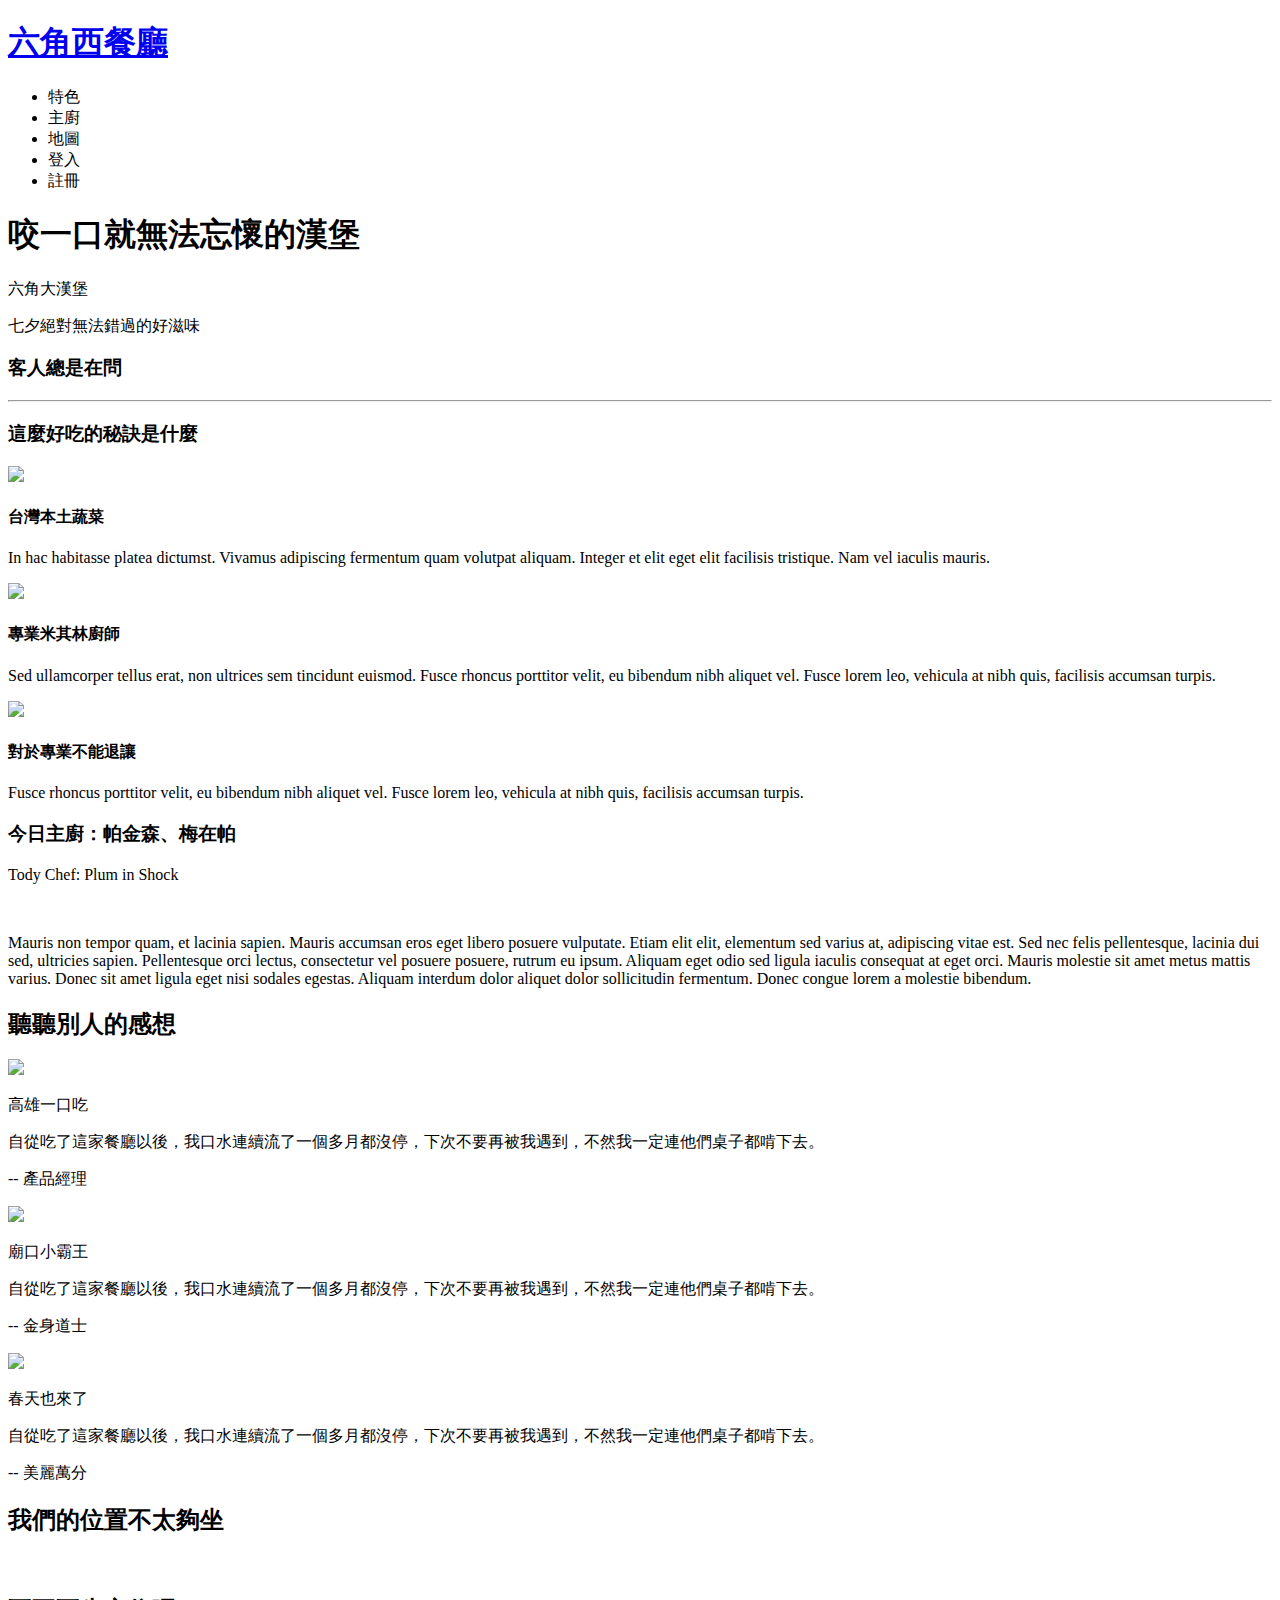
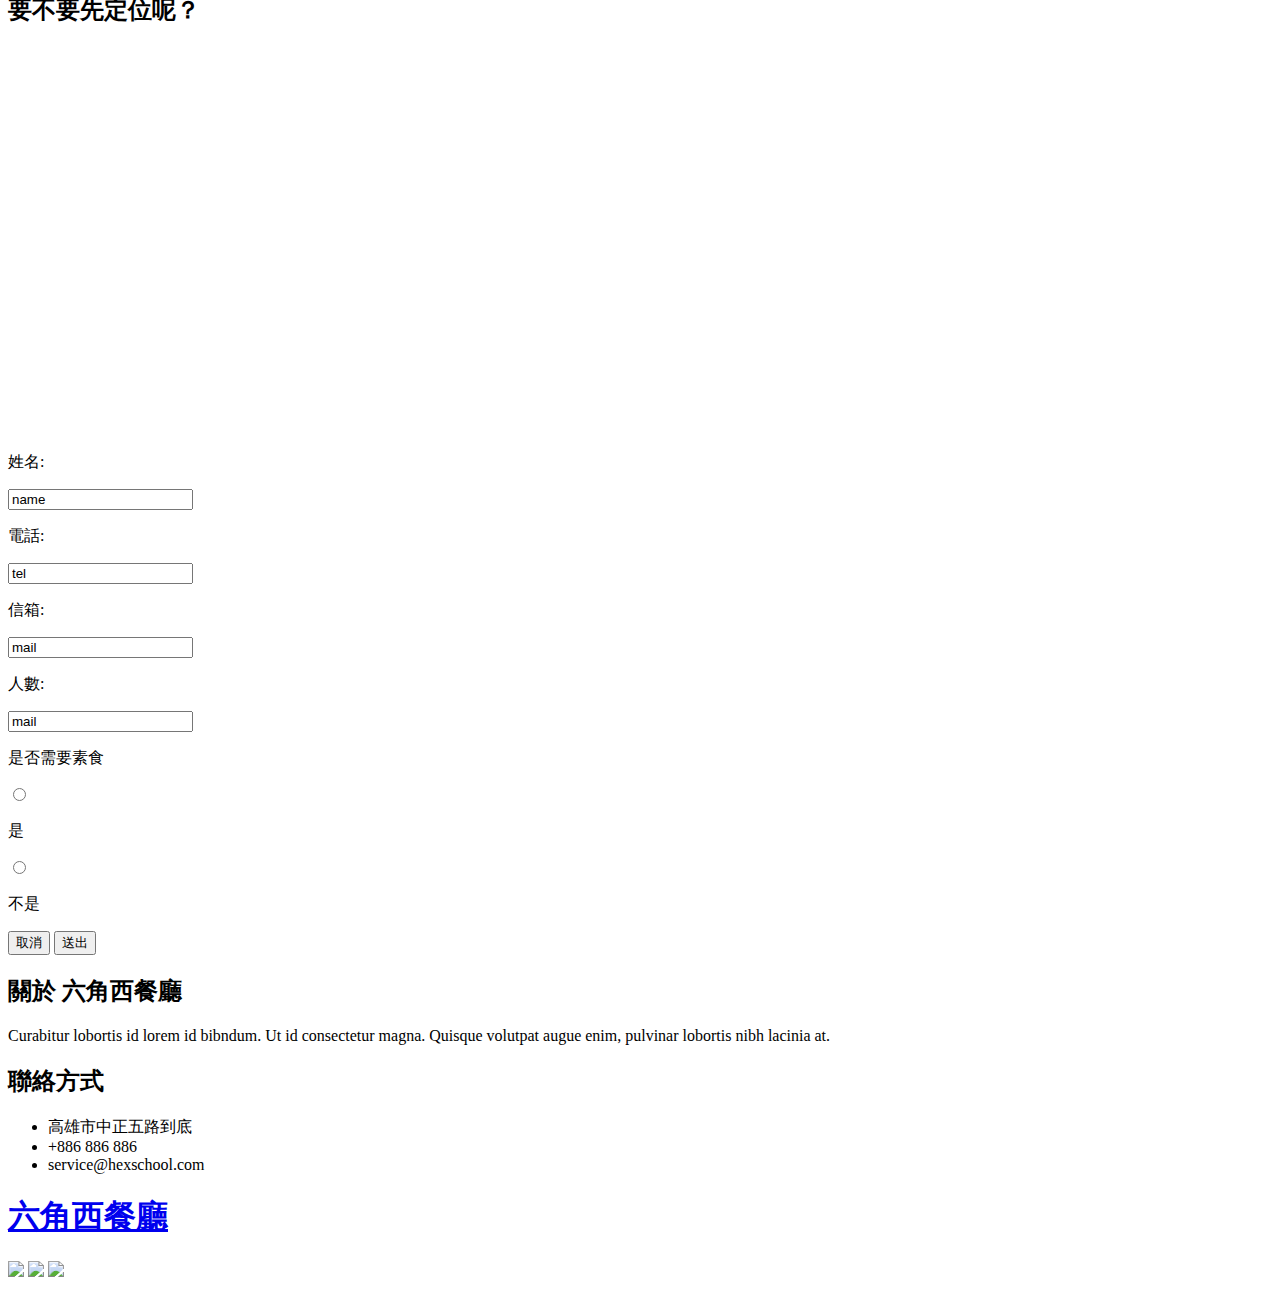
==== index.html @ 8b7524e4 "修改index連結" ====
<!DOCTYPE html>
<html lang="en">
<head>
  <meta charset="UTF-8">
  <title>Document</title>

  <meta name="descrition" content="愛吃漢堡料理又怕不健康朋友們看過來,這裡有米其林二星店主廚替您掌廚的創業漢堡,搭配台灣當地食材和有機食品,低醣生酮漢堡皮,漢堡也可以是健康美味一餐">
  <meta name="keywords" content="漢堡、美式餐廳、生酮、米其林、低醣">


  <meta property="og:title" content="六角西餐廳|米其林餐廳主廚漢堡料理"/>
  <meta property="og:type" content=" 專業米其林廚師創意料理漢堡,使用當令台灣食材,向福爾摩沙這塊島嶼致敬" />
  <!–類型–>
  <meta property="og:descrition" content="website"/>
  <meta property="og:url" content=" 分享至FB的網址"/>
  <meta property="og:image" content=" img\Bitmap.png"/>
  <meta property="og:site_name" content=" 六角西餐廳"/>
  <meta name="viewport" content="width=device-width, initial-scale=1.0">
  <link rel="stylesheet" href="C:\Users\user\Documents\GitHub\RWD-Hamberger\css/css.css">
 
 
  <script src="https://kit.fontawesome.com/d038f356df.js"></script>
   <script src="D:\Front-end\RWD\js/jquery-3.1.1.min.js"></script>
  <script src="C:\Users\user\Documents\GitHub\RWD-Hamberger\js\all.js"></script>
</head>

<body>
  <div class="wrap">
    
    <div class="header">
      <h1 class="logo"><a href="#">六角西餐廳</a></h1>
      <ul class="menu">
        <li><a href="#"></a>特色</li>
        <li><a href="#"></a>主廚</li>
        <li><a href="#"></a>地圖</li>
        <li><a href="#"></a>登入</li>
        <li><a href="#"></a>註冊</li>
        <div class="clearfix"></div>
      </ul> 
       <a href="#" class="showmenu"><i class="fa fa-bars"></i></a>
    </div>

    <div class="btn">
        <div class="box">
        <h1>咬一口就無法忘懷的漢堡</h1>
         <p>六角大漢堡 </p>
       <div class="p2">
       <span><i class="fas fa-utensils"></i></span>
       <span >七夕絕對無法錯過的好滋味</span>
       <span> <i class="fas fa-utensils"></i></span>
       </div>
       </div>     
      </div>  
     
      
      <div class="content">
      <h3 class="hh2">客人總是在問</h3>
      <hr/>
      <h3 class="hh3">這麼好吃的秘訣是什麼</h3>

      <li >
      <img src="D:\Front-end\RWD\img\feature_1.png" class="im1">
      <h4 >台灣本土蔬菜</h4>
      <p >In hac habitasse platea dictumst. Vivamus adipiscing fermentum quam volutpat aliquam. Integer et elit eget elit facilisis tristique. Nam vel iaculis mauris.</p>
      </li>

      <li >
      <img src="D:\Front-end\RWD\img\feature_2.png" class="im2">
      <h4 >專業米其林廚師</h4>
      <p >Sed ullamcorper tellus erat, non ultrices sem tincidunt euismod. Fusce rhoncus porttitor velit, eu bibendum nibh aliquet vel. Fusce lorem leo, vehicula at nibh quis, facilisis accumsan turpis.</p>
      </li>

      <li>
      <img src="D:\Front-end\RWD\img\feature_3.png" class="im3">
      <h4 >對於專業不能退讓</h4>
       <p >Fusce rhoncus porttitor velit, eu bibendum nibh aliquet vel. Fusce lorem leo, vehicula at nibh quis, facilisis accumsan turpis.</p>
      
      </li>
      
      
      
      <div class="clearfix"></div>
      
      </div>
      
       
      <div class="impression">
      
        <div class="cheif_left">
          <div  class="cheif"></div>
        </div>

        <div class="cheif_right">
        
        <div class="bio">  

        <h3>今日主廚：帕金森、梅在帕</h3>
        <p class="subtitle4">Tody Chef: Plum in Shock</p>
        <br>
        <p class="article4">Mauris non tempor quam, et lacinia sapien. Mauris accumsan eros eget libero posuere vulputate. Etiam elit elit, elementum sed varius at, adipiscing vitae est. Sed nec felis pellentesque, lacinia dui sed, ultricies sapien. Pellentesque orci lectus, consectetur vel posuere posuere, rutrum eu ipsum. Aliquam eget odio sed ligula iaculis consequat at eget orci. Mauris molestie sit amet metus mattis varius. Donec sit amet ligula eget nisi sodales egestas. Aliquam interdum dolor aliquet dolor sollicitudin fermentum. Donec congue lorem a molestie bibendum.</p>

        </div>


        </div>
        
        
       
        <div class="clearfix"></div>
        
        </div>
       
      
     
     <div class="feedback">
        <h2>聽聽別人的感想</h2>

        <div class="area1">
          <img src="D:\Front-end\RWD\img\avatar_1.png">
          <div class="story1">
          <p class="name1">高雄一口吃</p>
          <p class="comment1">自從吃了這家餐廳以後，我口水連續流了一個多月都沒停，下次不要再被我遇到，不然我一定連他們桌子都啃下去。</p>
          <p class="sign1"> -- 產品經理</p>
          </div>
          <div class="clearfix"></div>
        </div>

         <div class="area2">
          <img src="D:\Front-end\RWD\img\avatar_2.png">
          <div class="story2">
          <p class="name2">廟口小霸王</p>
          <p class="comment2">自從吃了這家餐廳以後，我口水連續流了一個多月都沒停，下次不要再被我遇到，不然我一定連他們桌子都啃下去。</p>
          <p class="sign2"> -- 金身道士</p>
          </div>
          <div class="clearfix"></div>
        </div>

         <div class="area3">
          <img src="D:\Front-end\RWD\img\avatar_3.png">
          <div class="story3">
          <p class="name3">春天也來了</p>
          <p class="comment3">自從吃了這家餐廳以後，我口水連續流了一個多月都沒停，下次不要再被我遇到，不然我一定連他們桌子都啃下去。</p>
          <p class="sign3"> -- 美麗萬分</p>
          </div>
          <div class="clearfix"></div>
        </div>
        
      
      </div>
      
      <div class="contact">
      <div class="content_title">
      <h2>我們的位置不太夠坐</h2><br>
      <h2>要不要先定位呢？</h2>
      </div>

      <div class="question">

      <iframe src="https://www.google.com/maps/embed?pb=!1m18!1m12!1m3!1d3615.2785318604333!2d121.5321173150061!3d25.024619983976766!2m3!1f0!2f0!3f0!3m2!1i1024!2i768!4f13.1!3m3!1m2!1s0x3442a987b3066f4d%3A0xc579e07a08dff999!2z5Lit6I-v57Sr6Jek5paH5YyW5Y2U5pyD!5e0!3m2!1szh-TW!2stw!4v1567541562987!5m2!1szh-TW!2stw" width="460" height="386" frameborder="0" style="border:0;" allowfullscreen="" ></iframe>
      

      
     
      <div class="reservation">
      <form action="index.html" class="">
      
      <p class="tag">姓名:</p>
      <input type="text" name="tel" value="name" class="iname">
      
      <p class="tag1">電話:</p>
      <input type="text" name="tel" value="tel" class="itel">
      
      <p class="tag2">信箱:</p>
      <input type="text" name="tel" value="mail" class="imail">
      
      <p class="tag3">人數:</p>
      <input type="text" name="mail" value="mail" class="inumber">
      
      </form>
      
      <div class="qa">
      <p class="tag4">是否需要素食</p>
      <div class="input">
      <input type="radio" name="qa" value="yes" class="qa_yes"><p class="qa2">是</p>
      <input type="radio" name="qa" value="no" class="qa_no"><p class="qa3">不是</p>
      
      </div>

        </div>

      </div>

      <div class="enter">
      <button class="pure-button">取消</button>
      <button class="pure-button2">送出</button>
      </div>

      <div class="clearfix"></div>

     
      
     
  </div>

    <div class="footer">

       <div class="about">
        <h2 class="about_title">關於 六角西餐廳</h2>
        <p class="about_article">Curabitur lobortis id lorem id bibndum. Ut id consectetur magna. Quisque volutpat augue enim, pulvinar lobortis nibh lacinia at. </p> 
       </div> 
      
      <div class="about_contact">
      <h2>聯絡方式</h2>
      <ul>
      <li>高雄市中正五路到底</li>
      <li>+886 886 886</li>
      <li>service@hexschool.com</li></ul>
      </div>

        

      <div class="foort_right">
        <h1 class="footer_logo"><a href="#">六角西餐廳</a></h1>
      </div>

      <div class="social">
        <img src="file:///D:/Front-end/RWD/img/google.png" style="height: 31px;height: 31px;">
        <img src="file:///D:/Front-end/RWD/img/twitter_PNG32.png" style="height: 31px;height: 31px;">
        <img src="file:///D:/Front-end/RWD/img/Facebook_UI-03-512.png" style="height: 31px;height: 31px;">
      </div>  
      
     <div class="clearfix"></div>
      </div> 
  </div>    
</body>
</html>
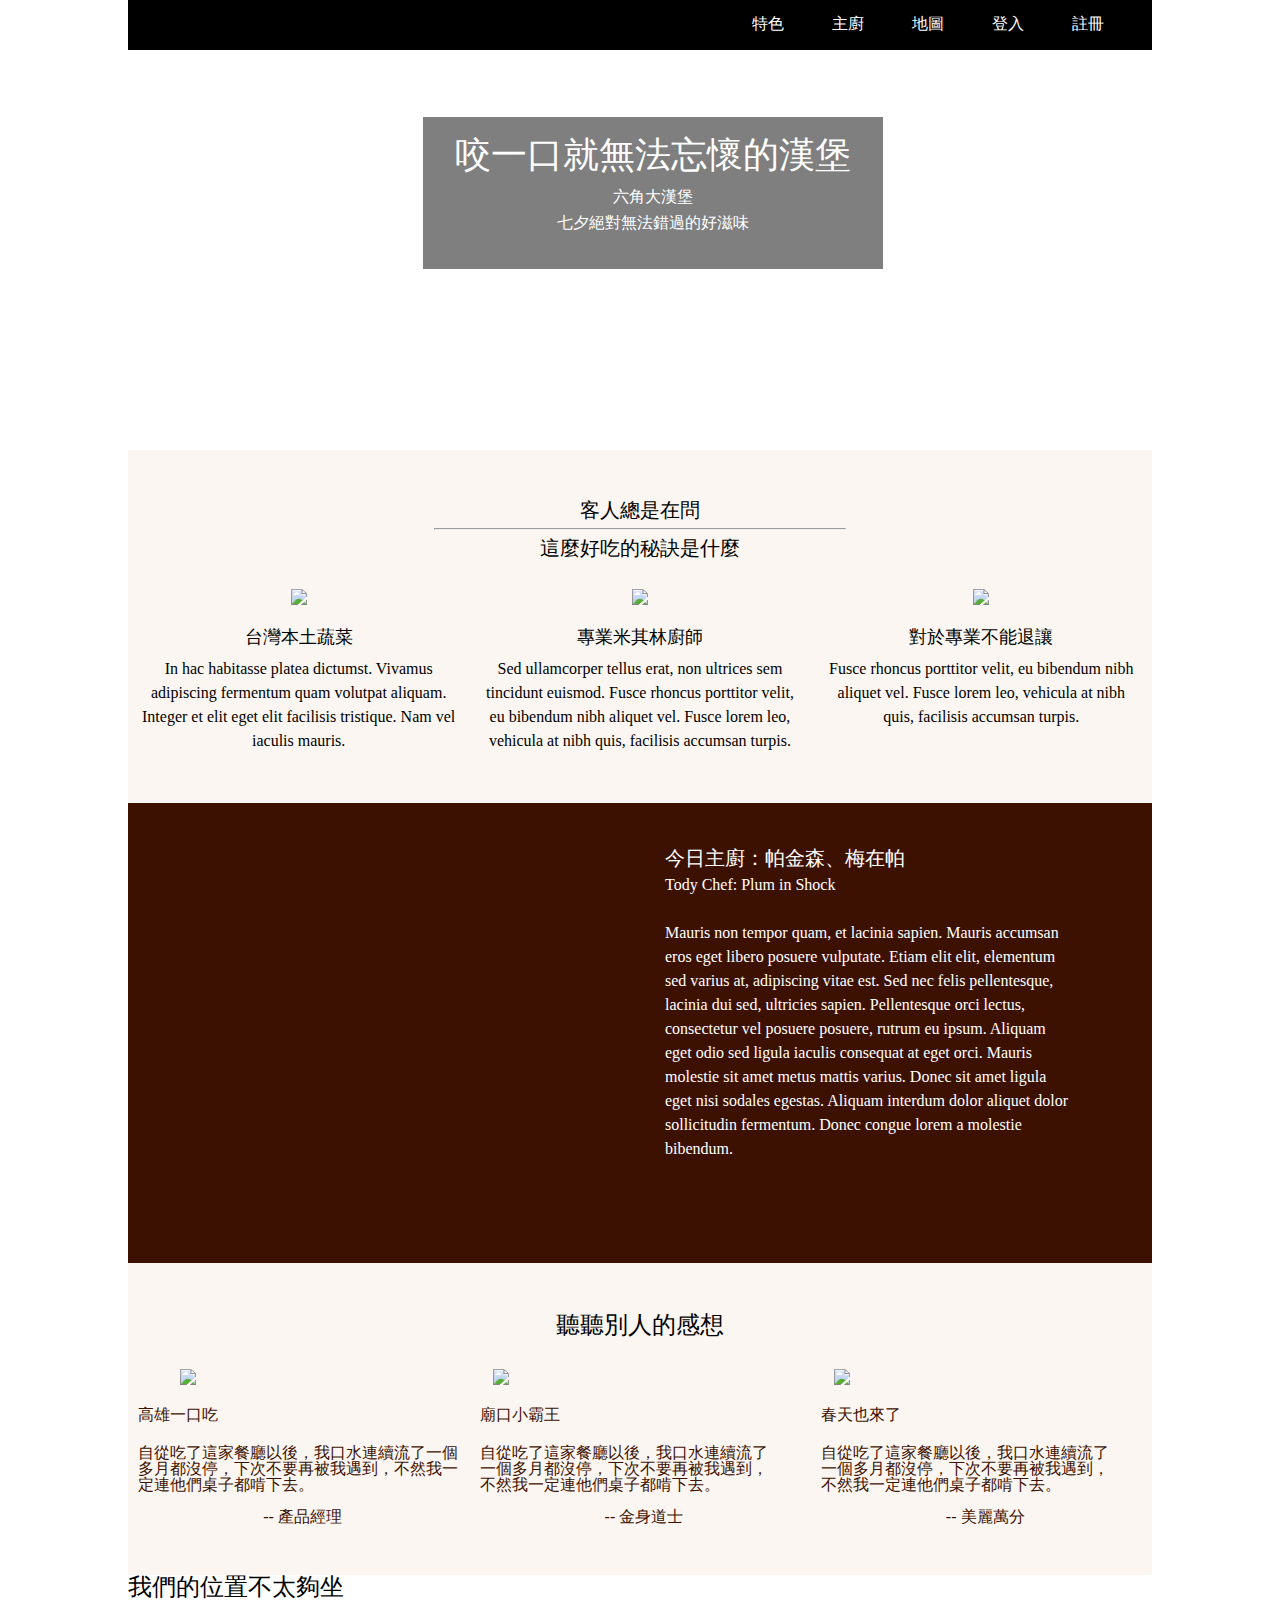
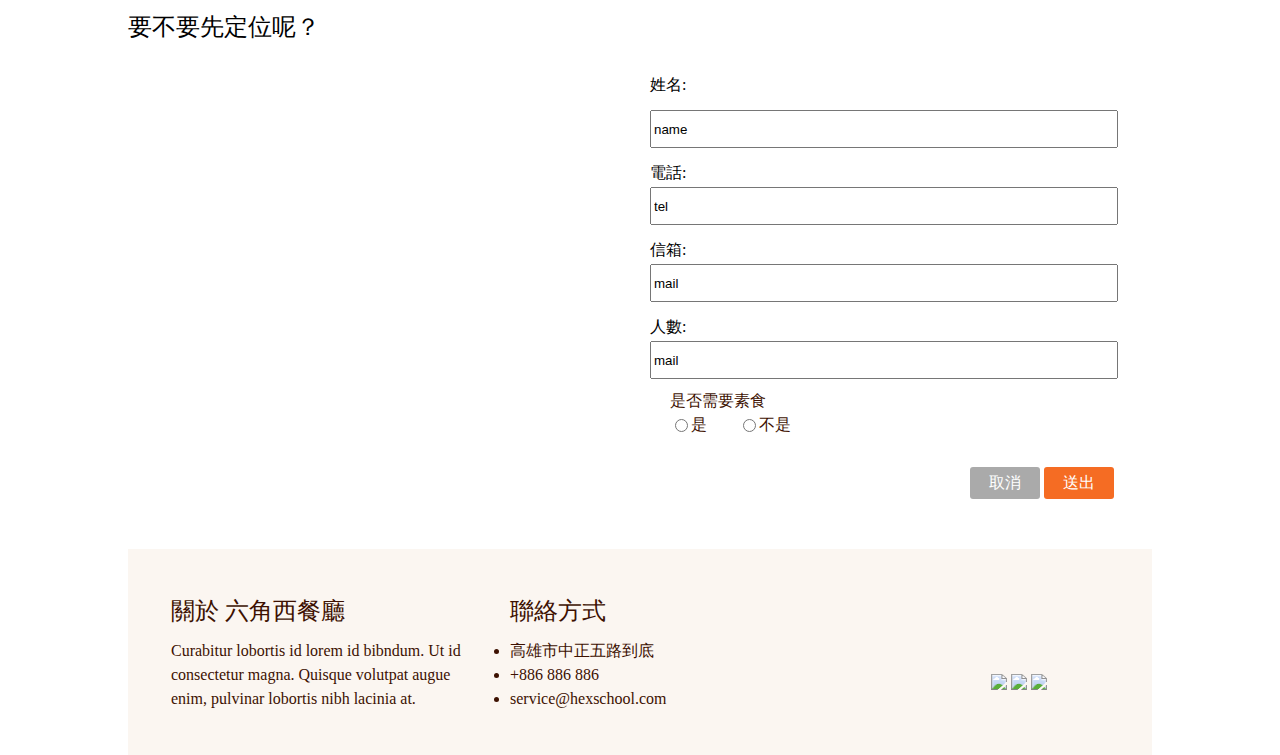
==== commit 92f66b65: "Update index.html" ====
--- a/index.html
+++ b/index.html
@@ -16,12 +16,12 @@
   <meta property="og:image" content=" img\Bitmap.png"/>
   <meta property="og:site_name" content=" 六角西餐廳"/>
   <meta name="viewport" content="width=device-width, initial-scale=1.0">
-  <link rel="stylesheet" href="C:\Users\user\Documents\GitHub\RWD-Hamberger\css/css.css">
+  <link rel="stylesheet" href="css/css.css">
  
  
   <script src="https://kit.fontawesome.com/d038f356df.js"></script>
    <script src="D:\Front-end\RWD\js/jquery-3.1.1.min.js"></script>
-  <script src="C:\Users\user\Documents\GitHub\RWD-Hamberger\js\all.js"></script>
+  <script src="https://github.com/corly74/RWD-Hamberger/blob/master/js/jquery-3.1.1.min.js"></script>
 </head>
 
 <body>
@@ -59,7 +59,7 @@
       <h3 class="hh3">這麼好吃的秘訣是什麼</h3>
 
       <li >
-      <img src="D:\Front-end\RWD\img\feature_1.png" class="im1">
+      <img src="https://github.com/corly74/RWD-Hamberger/blob/master/img/feature_1.png?raw=true" class="im1">
       <h4 >台灣本土蔬菜</h4>
       <p >In hac habitasse platea dictumst. Vivamus adipiscing fermentum quam volutpat aliquam. Integer et elit eget elit facilisis tristique. Nam vel iaculis mauris.</p>
       </li>
--- a/css/css.css
+++ b/css/css.css
@@ -0,0 +1,1275 @@
+/* http://meyerweb.com/eric/tools/css/reset/ 
+   v2.0 | 20110126
+   License: none (public domain)
+*/
+
+html, body, div, span, applet, object, iframe,
+h1, h2, h3, h4, h5, h6, p, blockquote, pre,
+a, abbr, acronym, address, big, cite, code,
+del, dfn, em, img, ins, kbd, q, s, samp,
+small, strike, strong, sub, sup, tt, var,
+b, u, i, center,
+dl, dt, dd, ol, ul, li,
+fieldset, form, label, legend,
+table, caption, tbody, tfoot, thead, tr, th, td,
+article, aside, canvas, details, embed, 
+figure, figcaption, footer, header, hgroup, 
+menu, nav, output, ruby, section, summary,
+time, mark, audio, video {
+  margin: 0;
+  padding: 0;
+  border: 0;
+  font-size: 100%;
+  font: inherit;
+  vertical-align: baseline;
+}
+/* HTML5 display-role reset for older browsers */
+article, aside, details, figcaption, figure, 
+footer, header, hgroup, menu, nav, section {
+  display: block;
+}
+body {
+  line-height: 1;
+}
+ol, ul {
+  list-style: none;
+}
+blockquote, q {
+  quotes: none;
+}
+blockquote:before, blockquote:after,
+q:before, q:after {
+  content: '';
+  content: none;
+}
+table {
+  border-collapse: collapse;
+  border-spacing: 0;
+}
+a{
+  text-decoration: none
+}
+
+/*css reset end*/
+
+/*pure button*/
+
+/*!
+Pure v1.0.1
+Copyright 2013 Yahoo!
+Licensed under the BSD License.
+https://github.com/pure-css/pure/blob/master/LICENSE.md
+*/
+.pure-button .pure-button2
+ {
+    /* Structure */
+    display: inline-block;
+    zoom: 1;
+    line-height: normal;
+    white-space: nowrap;
+    vertical-align: middle;
+    text-align: center;
+    cursor: pointer;
+    -webkit-user-drag: none;
+    -webkit-user-select: none;
+       -moz-user-select: none;
+        -ms-user-select: none;
+            user-select: none;
+    -webkit-box-sizing: border-box;
+            box-sizing: border-box;
+}
+
+/* Firefox: Get rid of the inner focus border */
+.pure-button::-moz-focus-inner {
+    padding: 0;
+    border: 0;
+}
+
+/* Inherit .pure-g styles */
+.pure-button-group {
+    letter-spacing: -0.31em; /* Webkit: collapse white-space between units */
+    *letter-spacing: normal; /* reset IE < 8 */
+    *word-spacing: -0.43em; /* IE < 8: collapse white-space between units */
+    text-rendering: optimizespeed; /* Webkit: fixes text-rendering: optimizeLegibility */
+}
+
+.opera-only :-o-prefocus,
+.pure-button-group {
+    word-spacing: -0.43em;
+}
+
+.pure-button-group .pure-button .pure-button2
+{
+    letter-spacing: normal;
+    word-spacing: normal;
+    vertical-align: top;
+    text-rendering: auto;
+}
+
+/*csslint outline-none:false*/
+
+.pure-button {
+    font-family: inherit;
+    font-size: 100%;
+    padding: 0.1em 1em;
+    color: #FFFFFF ; /* rgba not supported (IE 8) */
+    color: rgba(255,255,255); /* rgba supported */
+    border: 1px solid #999;  /*IE 6/7/8*/
+    border: none rgba(0, 0, 0, 0);  /*IE9 + everything else*/
+    background-color: #AAAAAA ;
+    text-decoration: none;
+    border-radius: 3px;
+    width: 70px;
+    height:32px;
+    
+
+}
+
+.pure-button2{
+    font-family: inherit;
+    font-size: 100%;
+    padding: 0.1em 1em;
+    color: #FFFFFF; /* rgba not supported (IE 8) */
+    color: rgba(255,255,255); /* rgba supported */
+    border: 1px solid #999;  /*IE 6/7/8*/
+    border: none rgba(0, 0, 0, 0);  /*IE9 + everything else*/
+    background-color:#F56C23;
+    text-decoration: none;
+    border-radius: 3px;
+    width: 70px;
+    height:32px;
+
+}
+
+.pure-button-hover,
+.pure-button:hover,
+.pure-button:focus {
+    background-image: -webkit-gradient(linear, left top, left bottom, from(transparent), color-stop(40%, rgba(0,0,0, 0.05)), to(rgba(0,0,0, 0.10)));
+    background-image: -webkit-linear-gradient(transparent, rgba(0,0,0, 0.05) 40%, rgba(0,0,0, 0.10));
+    background-image: linear-gradient(transparent, rgba(0,0,0, 0.05) 40%, rgba(0,0,0, 0.10));
+}
+.pure-button:focus {
+    outline: 0;
+}
+.pure-button-active,
+.pure-button:active {
+    -webkit-box-shadow: 0 0 0 1px rgba(0,0,0, 0.15) inset, 0 0 6px rgba(0,0,0, 0.20) inset;
+            box-shadow: 0 0 0 1px rgba(0,0,0, 0.15) inset, 0 0 6px rgba(0,0,0, 0.20) inset;
+    border-color: #000;
+}
+
+.pure-button[disabled],
+.pure-button-disabled,
+.pure-button-disabled:hover,
+.pure-button-disabled:focus,
+.pure-button-disabled:active {
+    border: none;
+    background-image: none;
+    /* csslint ignore:start */
+    filter: alpha(opacity=40);
+    /* csslint ignore:end */
+    opacity: 0.40;
+    cursor: not-allowed;
+    -webkit-box-shadow: none;
+            box-shadow: none;
+    pointer-events: none;
+}
+
+.pure-button-hidden {
+    display: none;
+}
+
+.pure-button-primary,
+.pure-button-selected,
+a.pure-button-primary,
+a.pure-button-selected {
+    background-color: rgb(0, 120, 231);
+    color: #fff;
+}
+
+/* Button Groups */
+.pure-button-group .pure-button .pure-button2
+ {
+    margin: 0;
+    border-radius: 0;
+    border-right: 1px solid #111;  /* fallback color for rgba() for IE7/8 */
+    border-right: 1px solid rgba(0, 0, 0, 0.2);
+
+}
+
+.pure-button-group .pure-button:first-child {
+    border-top-left-radius: 2px;
+    border-bottom-left-radius: 2px;
+}
+.pure-button-group .pure-button:last-child {
+    border-top-right-radius: 2px;
+    border-bottom-right-radius: 2px;
+    border-right: none;
+}
+
+
+
+/*css start*/
+
+h1{font-size: 36px;}
+h2{font-size: 24px;}
+h3{font-size: 20px;}
+h4{font-size: 18px;}
+
+body{font-family:Microsoft JhengHei;}
+
+.wrap { max-width: 1024px;
+
+       margin: 0 auto;}
+
+.header{width: 100%;
+        height: 50px;
+        background-color:#000000;
+        position: relative;}
+
+
+@media (max-width: 768px)
+{
+  .header{
+    width: 100%;
+    height: 50px;
+  }
+}
+
+
+
+.logo{
+    position:absolute;
+    top:16px;
+    left:42px;
+}
+
+.logo a{
+  display:block;
+  width:250px;
+  text-indent:-99999px;
+  height:48px;
+  background:url(https://github.com/corly74/RWD-Hamberger/blob/master/img/logo_w.png?raw=true) no-repeat;
+
+}
+
+
+
+
+@media (max-width: 768px) {
+
+.logo {
+  position:relative;
+    
+    top:16px;
+    left:16px;
+}
+
+.logo a {
+width:125px;
+ height:24px; 
+background:url(https://github.com/corly74/RWD-Hamberger/blob/master/img/logo_l_120.png?raw=true) no-repeat;
+}
+  
+}
+
+
+.menu {float: right;
+margin-right: 48px;
+margin-top: 16px;
+}
+
+
+.menu li{float:left;
+        color: #FFFFFF ;
+        margin-left: 48px;
+         }
+
+.showmenu {display: none;}
+
+
+
+
+@media (max-width: 768px){
+
+.menu {
+    margin-right: 10px;
+margin-top: -3px;
+  
+}
+
+.menu li {font-size:18px;
+}
+  
+}
+
+
+
+
+@media (max-width: 568px){
+
+.menu{
+    max-height: 0px;
+    overflow: hidden;
+    /*隱藏選單結束*/
+    transition: max-height 2.3s;
+    margin-top: 1px;
+    /*絕對定位疊在網頁上*/
+    position: absolute;
+    z-index: 100;
+    /*header 50px+1px boder 線條*/
+    top: 49px;
+    left: 0;
+    right: 0;
+    background: #000000;
+   margin-right: 0px;
+
+}
+
+.menu li{
+    float: none;
+    border-bottom: 1px dashed #FFFFFF;
+    line-height: 2;
+   margin-bottom: 10px;
+  margin-left:15px;
+
+
+  }
+
+
+ .menu li:hover{
+    
+    color: #FFFF00;
+
+  }
+
+  .menu li a{
+    transition: all 0.3s;
+   
+
+  }
+
+
+.showmenu {display:block;
+           float: right;
+          height: 24px;
+          width: 24px;
+         color: #FFFFFF;
+          margin-top:-10px;
+          margin-right: 22px;
+          font-size: 24px;
+           
+
+
+}
+
+/*jQ點擊後動態在 body 加上 class */
+
+  .menu-show .menu{
+    max-height: 500px;
+
+
+  }
+
+
+}
+
+.clearfix{ 
+clear: both ; 
+
+}
+
+
+.btn{
+    color: #FFFFFF;
+    width: 100%;
+    height: 410px;
+    background-image: url(file:///D:/Front-end/RWD/img/header_desktop_1024.png);
+    background-repeat: no-repeat;
+    position: absolute;
+    }
+  
+  
+@media (max-width: 768px){
+.btn{
+  width: 100%;
+  height: 410px;
+  background: url(file:///D:/Front-end/RWD/img/header_desktop_768.png);
+  background-repeat: no-repeat;
+  position: absolute;
+}
+  }
+
+@media (max-width: 568px){
+
+.btn {
+
+  width: 100%;
+  height: auto;
+  background: url(file:///D:/Front-end/RWD/img/header_mobile.png);
+  background-repeat: no-repeat;
+  position: absolute;
+
+}
+  
+}
+
+
+.box{    width: 460px;
+         height: 152px;
+         
+         background:rgba(0,0,0,0.5);
+         position: absolute;
+         margin-left: 295px;
+         margin-top: 67px;
+
+           }
+@media (max-width: 768px){
+.box {
+  position:relative;
+  width: 300px;
+  height:115px;
+  margin: 80px auto;}  
+}
+
+
+@media (max-width: 568px){
+
+.box{
+  width: 95%;
+  max-height: 300px;
+   
+}
+  
+}
+
+
+.box h1{
+  margin-top: 20px;
+  text-align: center;
+}
+
+.box p {margin-top:16px;
+text-align: center; }
+
+.p2{
+  margin-top:10px;
+  text-align: center;
+}
+
+@media (max-width:768px) {
+
+ .box h1{
+  position:relative;
+  top: 30px;
+  
+ }
+
+ .box p {
+  position:relative;
+  top: 30px;
+ }
+
+ .p2{
+  position:relative;
+  top: 37px;
+ }
+  
+}
+
+@media (max-width:568px){
+
+
+ .box h1{
+  position:relative;
+  top: 40px;
+  
+ }
+
+ .box p {
+  position:relative;
+  top: 32px;
+ }
+
+ .p2{
+  position:relative;
+  top: 38px;
+
+ }
+  
+}
+
+
+
+.content {
+  width: 100%;
+  height: auto;
+  position: relative;
+  top: 400px;
+  background-color: #fbf6f1;
+  
+ 
+  
+}
+
+
+
+.hh2{text-align: center;
+padding-top: 50px;
+}
+
+.hh3{
+  text-align: center;
+
+
+}
+
+hr{width: 40%;
+
+ 
+} 
+
+.content li {
+
+list-style-type:none;
+  width: 31.33333%;
+  margin-right: 1%;
+  margin-left: 1%;
+  float: left;
+  margin-top: 31px;
+  text-align: center;
+  margin-bottom: 50px;
+}
+
+
+@media (max-width: 768px){
+
+ .content li {
+  width: 48%;
+ }
+  
+}
+
+@media (max-width: 568px){
+
+ .content li {
+  width: 98%;
+ }
+  
+}
+
+
+
+.content li h4 {
+  margin-top: 20px;
+}
+.content li p {
+  margin-top: 11px;
+  line-height: 1.5;
+}
+
+
+.impression{
+  width: 100%;
+  height: 460px;
+  margin-top: 400px;
+ position: relative;
+ z-index:1;
+ left: 0;
+ top: 0;
+}
+
+
+
+.cheif_left{
+  width: 50%;
+   height: 460px;
+  background-color: #3D1101 ;
+ float: left;
+  position: absolute;
+  z-index:2;
+
+}
+
+@media (max-width: 768px) {
+  
+  .cheif_left{
+  left: 0;
+
+}
+}
+
+@media (max-width: 568px) {
+  
+  .cheif_left{
+  
+width: 100%;
+}
+}
+
+.cheif_right{
+width: 50%;
+ height: 460px;
+background-color: #3D1101 ;
+margin-left: 512px;
+
+}
+
+@media (max-width: 768px){
+
+.cheif_right{
+  float: right;
+  margin-left:0px;
+}
+}
+
+@media (max-width: 568px){
+
+.cheif_right{
+  width: 100%;
+  float: left;
+  margin-top: 460px;
+}
+}
+
+
+.cheif{
+  background-image: url(file:///D:/Front-end/RWD/img/main_chef_brown.png);
+  position: absolute;
+  width: 470px;
+  height: 460px;
+  margin-left: 42px;
+  background-repeat: no-repeat;
+ float: left;
+
+}
+
+
+@media (max-width: 768px){
+
+.cheif{
+ width: 300px;
+ left: 0;
+ margin-left: 0px; 
+}
+}
+
+
+@media (max-width: 568px){
+
+.cheif{
+ width: 99%;
+ margin-left:1%;
+ margin-right: 1%;
+
+}
+}
+
+
+.bio{
+  position: absolute;
+  color: #FFFFFF;
+  margin-left: 25px;
+  margin-top: 40px;
+  max-width: 410px;
+  line-height: 1.5;
+  margin-bottom: 80px;
+  
+}
+
+
+@media (max-width: 768px){
+
+.bio{
+  
+margin-left:10px;
+margin-top: 10px;
+}
+
+.bio h3 {
+  font-size: 18px;
+}
+
+.subtitle4 {
+  font-size: 15px;
+}
+
+.article4{
+  font-size: 15px;
+}
+
+}
+
+
+@media (max-width: 568px) {
+  
+  .bio{
+    margin-bottom:10px;
+    line-height: 2;
+    margin-left:5%;
+  }
+}
+
+
+
+.feedback{
+  width: 100%;
+  height: auto;
+  margin: 0 auto;
+  overflow: hidden;
+ background-color: #fbf6f1;
+
+}
+
+@media (max-width: 768px){
+.feedback{
+  font-size: 12px;
+}
+}
+
+.feedback h2 {
+  text-align: center;
+  margin-top: 50px;
+}
+
+
+@media (max-width: 768px){
+
+.feedback h2 {
+ margin-left: 10px;
+}
+  
+}
+
+.area1{
+  float: left;
+  width: 31.3333%;
+  display: inline-block;
+  color: #3D1101 ;
+  margin-bottom: 50px;
+  margin-top: 32px;
+  margin-right: 1%;
+  margin-left: 1%;
+}
+
+
+
+.story1 {
+  float: right;
+ 
+}
+
+.name1{
+  margin-top: 19px;
+ 
+}
+
+.comment1{
+  margin-top: 22px;
+  
+}
+
+.sign1{
+  margin-top: 16px;
+  margin-left:125px;
+
+  
+}
+
+.area1 img {
+  margin-left: 42px;
+}
+
+
+
+.area2{
+
+  float: left;
+  width: 31.3333%;
+  color: #3D1101 ;
+  margin-bottom: 50px;
+  margin-top: 32px;
+   margin-right: 1%;
+  margin-left: 1%;
+}
+
+.story2 {
+  float: right;
+  
+  margin-right: 30px;
+}
+
+.area2 img {
+  margin-left: 13px;
+}
+
+
+.name2{
+  margin-top: 19px;
+  }
+
+.comment2{
+  margin-top: 22px;
+
+  
+}
+
+
+.sign2{
+  margin-top: 16px;
+  margin-left:125px;
+  
+}
+
+
+
+
+.area3{
+  float: left;
+  width: 31.3333%;
+  color: #3D1101 ;
+  margin-bottom: 50px;
+  margin-top: 32px;
+   margin-right: 1%;
+  margin-left: 1%;
+}
+.story3 {
+  float: right;
+  
+  margin-right: 30px;
+}
+
+.area3 img {
+  margin-left: 13px;
+}
+
+.name3{
+  margin-top: 19px;
+  }
+
+ .comment3{
+  margin-top: 22px;
+
+  
+}
+
+
+.sign3{
+  margin-top: 16px;
+  margin-left:125px;
+  
+}
+
+
+
+@media (max-width: 568px) {
+  
+  .area1{
+    width: 98%;
+    margin-right: 1%;
+    margin-left:1%;
+    font-size: 14px;
+    line-height: 2;
+  }
+
+    .area2{
+    width: 98%;
+    margin-right: 1%;
+    margin-left:1%;
+    font-size: 14px;
+    line-height: 2;
+  }
+
+    .area3{
+    width: 98%;
+    margin-right: 1%;
+    margin-left:1%;
+    font-size: 14px;
+    line-height: 2;
+  }
+}
+
+
+@media (max-width: 568px) {
+  
+  .story1{
+    margin-right:20%;
+    width: 220px;
+  }
+
+  .story2{
+    margin-right:20%;
+    width: 220px;
+  }
+
+
+  .story3{
+    margin-right:20%;
+    width: 220px;
+  }
+}
+
+
+@media (max-width: 568px) {
+
+  .area2 img{
+    margin-left: 42px;
+  }
+
+  .area3 img{
+    margin-left: 42px;
+  }
+  
+}
+
+
+.contact {
+  width: 100%;
+  margin:0 auto;
+
+
+}
+
+.question{
+  margin-left: 42px;
+}
+
+
+.contact_title
+{
+  margin-top: 50px;
+  text-align:center;
+}
+
+@media (max-width: 768px) {
+
+.contact_title{
+  text-align:left;
+  padding-left: 40px;
+}
+  
+}
+
+@media (max-width: 568px) {
+  
+  .contact_title{
+  text-align:center;
+   padding-left: 0px;
+}
+}
+
+.contact iframe {
+  margin-top: 38px;
+  float: left;
+  width: 460px;
+  height: 386px;
+}
+
+@media (max-width: 568px) {
+
+  .contact iframe{
+    width: 85%;
+  }
+  
+}
+
+.reservation {
+  margin-top: 38px;
+  float: left;
+  margin-left: 20px;
+}
+
+@media (max-width: 768px){
+
+
+.contact {position: relative;}
+
+.contact iframe {
+  position: absolute;
+  
+}
+  
+.reservation{
+  margin-top: 460px;
+  position: absolute;
+  margin-bottom: 20px;
+  
+  }
+
+}
+
+
+
+
+.iname {
+  
+ width: 460px;
+ height: 32px;
+}
+
+.itel{
+  
+ margin-top: 6px;
+ width: 460px;
+ height: 32px;
+
+}
+
+.tag{
+  margin-bottom: 17px;
+}
+.tag1{
+  margin-top: 17px;
+}
+
+
+.imail{
+
+   margin-top: 6px;
+ width: 460px;
+ height: 32px;
+}
+
+.tag2{
+  margin-top: 17px;
+}
+
+.inumber{
+  margin-top: 6px;
+ width: 460px;
+ height: 32px;
+}
+
+.tag3{
+  margin-top: 17px;
+}
+
+@media (max-width: 568px) {
+
+  .reservation{width: 90%;
+    margin-left: 1%;}
+
+    .iname {width: 90%;}
+
+  .itel{width: 90%;}
+
+  .imail{width: 90%;}
+
+  .inumber{width: 90%;}
+  
+}
+
+
+.qa{float: left;
+  margin-top: 10px;
+  margin-left: 20px;
+  line-height: 1.5;
+
+ }
+
+  .input{
+display:inline;
+color: #3D1101;
+
+  }
+
+@media (max-width: 768px){
+
+.input {
+  position:absolute;
+  right: 0;
+  margin-top: 30px;
+}
+  
+.tag4{
+
+  position:absolute;
+  right: 0; }
+
+
+}
+
+@media (max-width: 568px) {
+  .input {
+
+    position: static;
+    float: left;
+
+  }
+
+
+  .qa{
+  margin-top: 10px;
+  margin-left: 1%;
+  line-height: 1.5;
+
+ }
+
+ .tag4{
+  left: 0;
+  margin-left: 1%;
+ }
+}
+
+
+.qa_yes{float: left;
+  margin-top: 6px;
+
+}
+
+.qa2{float: left
+    
+   }
+  
+.qa_no{float: left;
+  margin-top: 6px;
+  margin-left: 36px;
+}
+.qa3{float: left;}
+
+.tag4{
+
+  color: #3D1101
+}
+
+
+
+.enter{
+  float: right;
+  margin-top: 30px;
+  margin-right:38px;
+  bottom: 0;
+}
+
+
+
+
+@media (max-width: 768px){
+
+.enter{
+  float: left;
+  bottom: 0;
+  margin-top: 780px;
+}
+  
+}
+
+@media (max-width: 568px) {
+  
+  .enter{
+    float: right;
+   padding-right: 1%;
+
+  }
+}
+
+
+.footer{
+  width: 100%;
+  margin: 0 auto;
+  background-color: #fbf6f1;
+  margin-top: 50px;
+  color: #3D1101
+
+}
+
+
+
+.about {
+  float: left;
+ margin-bottom: 44px
+}
+
+
+
+.about_title{
+  margin-top: 50px;
+  margin-left: 43px;
+}
+
+.about_article{
+  margin-top: 16px;
+  width: 299px;
+  line-height: 1.5;
+  margin-left: 43px;
+}
+
+.about_contact{
+  float: left;
+  margin-top: 50px;
+  margin-left: 40px;
+}
+
+
+
+.about_contact ul{
+  margin-top: 16px;
+  line-height: 1.5;
+  list-style-type:disc;
+}
+.footer_logo{
+  float: right;
+  
+}
+
+
+.footer_logo{
+   margin-left: 749px;
+   margin-top:54px;
+    position:absolute;
+    
+}
+
+.footer_logo a{
+
+  display:block;
+  text-indent:-999999px;
+  width:245px;
+  height:49px;
+  background:url(file:///D:/Front-end/RWD/img/logo_l.png) no-repeat;
+
+}
+
+@media (max-width: 768px){
+
+.footer_logo  {
+  
+  display: none;
+}
+  
+}
+
+
+.social 
+{
+  float: left;
+  margin-top: 125px;
+  margin-left: 325px;
+}
+
+
+@media (max-width: 768px){
+
+
+.foort_right{
+  display: block;
+}
+  
+.social {
+   margin-top: 200PX;
+   margin-left: -522px;
+   margin-bottom: 30px;
+}
+
+
+}
+
+@media (max-width: 568px) {
+
+  .social{
+    float: right;
+    margin-right:75%;
+
+  }
+  
+}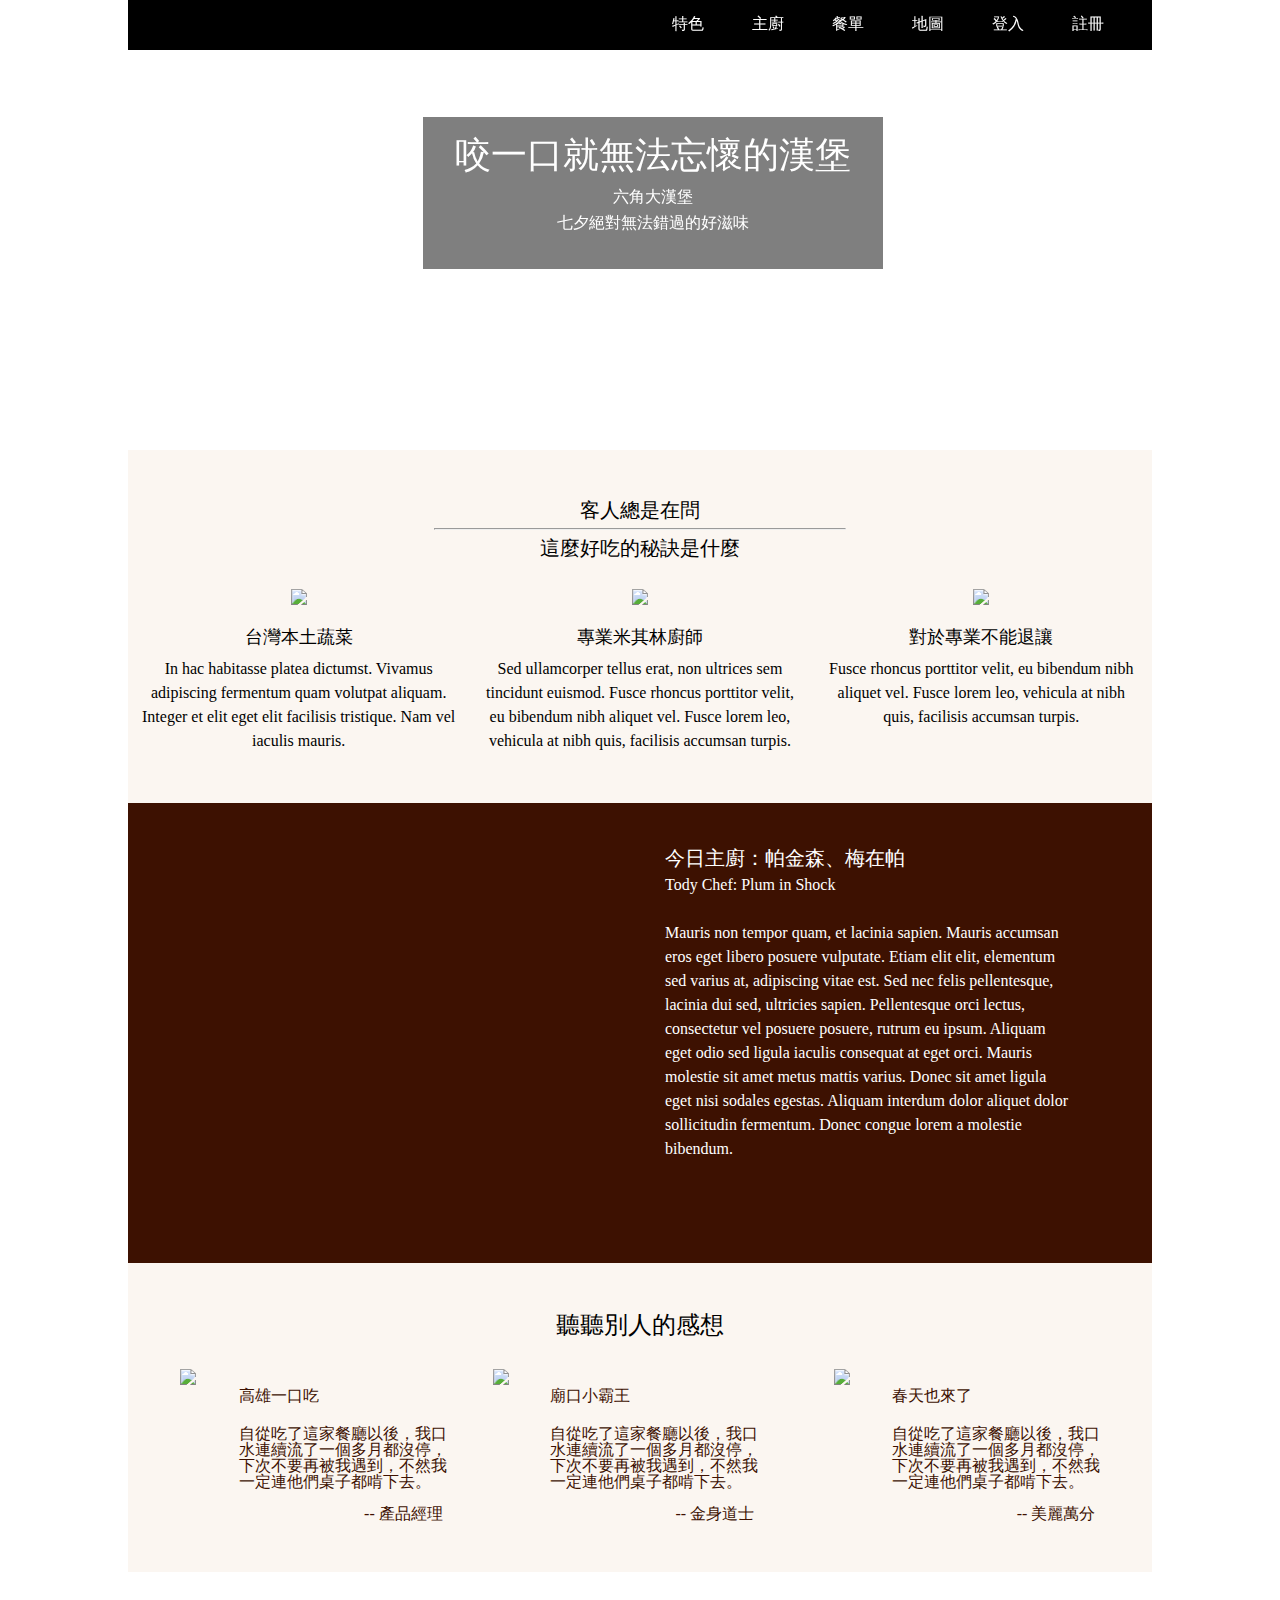
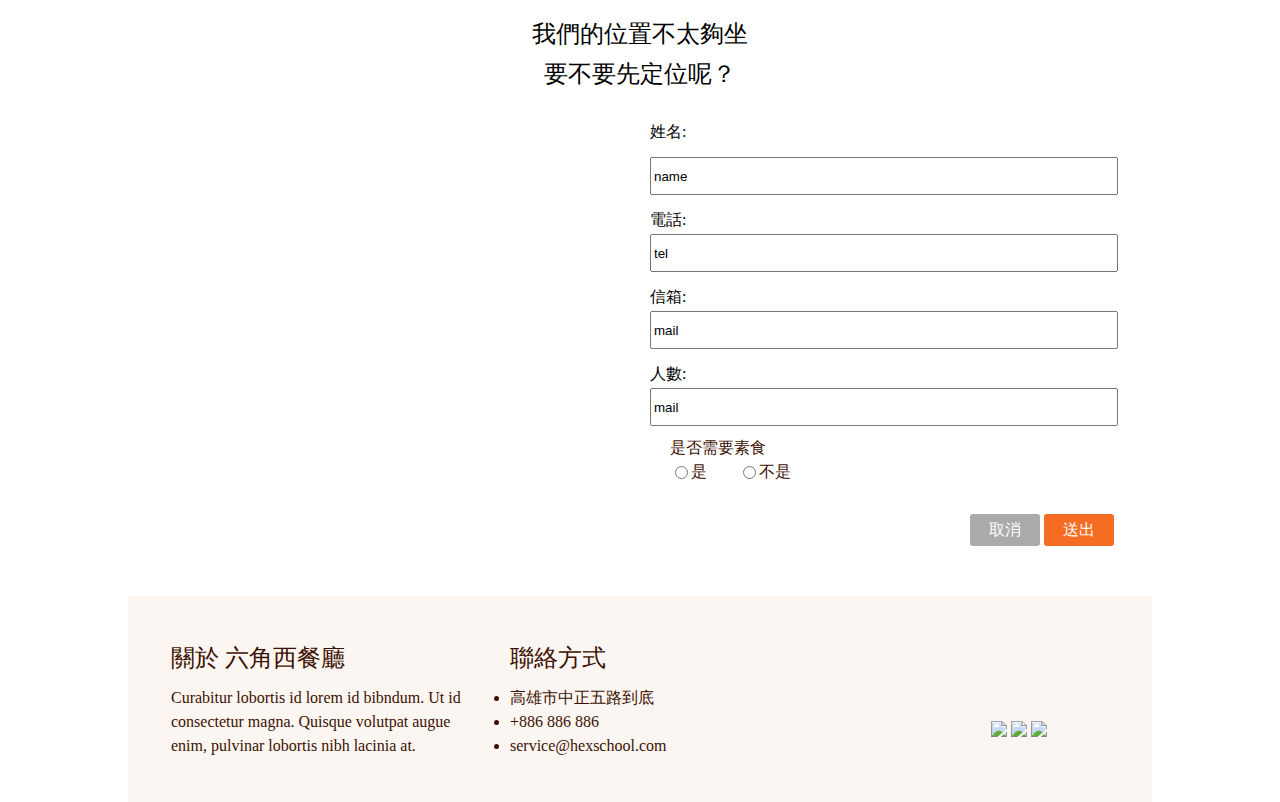
==== commit 0e858bfe: "Merge branch 'master' of https://github.com/corly74/RWD-Hamberger" ====
--- a/index.html
+++ b/index.html
@@ -30,11 +30,12 @@
     <div class="header">
       <h1 class="logo"><a href="#">六角西餐廳</a></h1>
       <ul class="menu">
-        <li><a href="#"></a>特色</li>
-        <li><a href="#"></a>主廚</li>
-        <li><a href="#"></a>地圖</li>
-        <li><a href="#"></a>登入</li>
-        <li><a href="#"></a>註冊</li>
+        <li><a href="#content" >特色</a></li>
+        <li><a href="#impression">主廚</a></li>
+        <li><a href="RWD-Hamberger/cart.html">餐單</a></li>
+        <li><a href="#contact">地圖</a></li>
+        <li><a href="file:///D:/Front-end/RWD/html/login.html"target="_blank" >登入</a></li>
+        <li><a href="file:///D:/Front-end/RWD/html/register.html"target="_blank">註冊</a></li>
         <div class="clearfix"></div>
       </ul> 
        <a href="#" class="showmenu"><i class="fa fa-bars"></i></a>
@@ -53,7 +54,7 @@
       </div>  
      
       
-      <div class="content">
+      <div class="content" id="content">
       <h3 class="hh2">客人總是在問</h3>
       <hr/>
       <h3 class="hh3">這麼好吃的秘訣是什麼</h3>
@@ -65,13 +66,13 @@
       </li>
 
       <li >
-      <img src="D:\Front-end\RWD\img\feature_2.png" class="im2">
+      <img src="https://github.com/corly74/RWD-Hamberger/blob/master/img/feature_2.png?raw=true" class="im2">
       <h4 >專業米其林廚師</h4>
       <p >Sed ullamcorper tellus erat, non ultrices sem tincidunt euismod. Fusce rhoncus porttitor velit, eu bibendum nibh aliquet vel. Fusce lorem leo, vehicula at nibh quis, facilisis accumsan turpis.</p>
       </li>
 
       <li>
-      <img src="D:\Front-end\RWD\img\feature_3.png" class="im3">
+      <img src="https://github.com/corly74/RWD-Hamberger/blob/master/img/feature_3.png?raw=true" class="im3">
       <h4 >對於專業不能退讓</h4>
        <p >Fusce rhoncus porttitor velit, eu bibendum nibh aliquet vel. Fusce lorem leo, vehicula at nibh quis, facilisis accumsan turpis.</p>
       
@@ -84,7 +85,7 @@
       </div>
       
        
-      <div class="impression">
+      <div class="impression" id="impression">
       
         <div class="cheif_left">
           <div  class="cheif"></div>
@@ -116,7 +117,7 @@
         <h2>聽聽別人的感想</h2>
 
         <div class="area1">
-          <img src="D:\Front-end\RWD\img\avatar_1.png">
+          <img src="https://github.com/corly74/RWD-Hamberger/blob/master/img/avatar_1.png?raw=true">
           <div class="story1">
           <p class="name1">高雄一口吃</p>
           <p class="comment1">自從吃了這家餐廳以後，我口水連續流了一個多月都沒停，下次不要再被我遇到，不然我一定連他們桌子都啃下去。</p>
@@ -126,7 +127,7 @@
         </div>
 
          <div class="area2">
-          <img src="D:\Front-end\RWD\img\avatar_2.png">
+          <img src="https://github.com/corly74/RWD-Hamberger/blob/master/img/avatar_2.png?raw=true">
           <div class="story2">
           <p class="name2">廟口小霸王</p>
           <p class="comment2">自從吃了這家餐廳以後，我口水連續流了一個多月都沒停，下次不要再被我遇到，不然我一定連他們桌子都啃下去。</p>
@@ -136,7 +137,7 @@
         </div>
 
          <div class="area3">
-          <img src="D:\Front-end\RWD\img\avatar_3.png">
+          <img src="https://github.com/corly74/RWD-Hamberger/blob/master/img/avatar_3.png?raw=true">
           <div class="story3">
           <p class="name3">春天也來了</p>
           <p class="comment3">自從吃了這家餐廳以後，我口水連續流了一個多月都沒停，下次不要再被我遇到，不然我一定連他們桌子都啃下去。</p>
@@ -148,8 +149,8 @@
       
       </div>
       
-      <div class="contact">
-      <div class="content_title">
+      <div class="contact" id="contact">
+      <div class="contact_title">
       <h2>我們的位置不太夠坐</h2><br>
       <h2>要不要先定位呢？</h2>
       </div>
@@ -224,13 +225,13 @@
       </div>
 
       <div class="social">
-        <img src="file:///D:/Front-end/RWD/img/google.png" style="height: 31px;height: 31px;">
-        <img src="file:///D:/Front-end/RWD/img/twitter_PNG32.png" style="height: 31px;height: 31px;">
-        <img src="file:///D:/Front-end/RWD/img/Facebook_UI-03-512.png" style="height: 31px;height: 31px;">
+        <img src="https://github.com/corly74/RWD-Hamberger/blob/master/img/google.png?raw=true" style="height: 31px;height: 31px;">
+        <img src="https://github.com/corly74/RWD-Hamberger/blob/master/img/twitter_PNG32.png?raw=true" style="height: 31px;height: 31px;">
+        <img src="https://github.com/corly74/RWD-Hamberger/blob/master/img/Facebook_UI-03-512.png?raw=true" style="height: 31px;height: 31px;">
       </div>  
       
      <div class="clearfix"></div>
       </div> 
   </div>    
 </body>
-</html>+</html>
--- a/css/css.css
+++ b/css/css.css
@@ -218,6 +218,11 @@
 
 body{font-family:Microsoft JhengHei;}
 
+
+
+a{color:#FFFFFF;}
+
+
 .wrap { max-width: 1024px;
 
        margin: 0 auto;}
@@ -225,7 +230,9 @@
 .header{width: 100%;
         height: 50px;
         background-color:#000000;
-        position: relative;}
+        position: relative;
+         position: sticky;
+        top: 0px;}
 
 
 @media (max-width: 768px)
@@ -249,7 +256,7 @@
   width:250px;
   text-indent:-99999px;
   height:48px;
-  background:url(https://github.com/corly74/RWD-Hamberger/blob/master/img/logo_w.png?raw=true) no-repeat;
+  background:url(file:///D:/Front-end/RWD/img/logo_w.png) no-repeat;
 
 }
 
@@ -268,7 +275,7 @@
 .logo a {
 width:125px;
  height:24px; 
-background:url(https://github.com/corly74/RWD-Hamberger/blob/master/img/logo_l_120.png?raw=true) no-repeat;
+background:url(file:///D:/Front-end/RWD/img/logo_l_120.png) no-repeat;
 }
   
 }
@@ -277,6 +284,14 @@
 .menu {float: right;
 margin-right: 48px;
 margin-top: 16px;
+}
+
+.menu a:visited {
+  color: #FFBB00;
+}
+
+.menu a:hover {
+  color: #7744FF;
 }
 
 
@@ -514,8 +529,9 @@
 
 
 
-.hh2{text-align: center;
-padding-top: 50px;
+.hh2{
+  text-align: center;
+  padding-top: 50px;
 }
 
 .hh3{
@@ -531,7 +547,7 @@
 
 .content li {
 
-list-style-type:none;
+  list-style-type:none;
   width: 31.33333%;
   margin-right: 1%;
   margin-left: 1%;
@@ -573,21 +589,21 @@
   width: 100%;
   height: 460px;
   margin-top: 400px;
- position: relative;
- z-index:1;
- left: 0;
- top: 0;
+  position: relative;
+  z-index:1;
+  left: 0;
+  top: 0;
 }
 
 
 
 .cheif_left{
-  width: 50%;
+   width: 50%;
    height: 460px;
-  background-color: #3D1101 ;
- float: left;
-  position: absolute;
-  z-index:2;
+   background-color: #3D1101 ;
+   float: left;
+   position: absolute;
+   z-index:2;
 
 }
 
@@ -640,7 +656,7 @@
   height: 460px;
   margin-left: 42px;
   background-repeat: no-repeat;
- float: left;
+  float: left;
 
 }
 
@@ -756,6 +772,7 @@
 
 .story1 {
   float: right;
+  width:220px;
  
 }
 
@@ -795,7 +812,7 @@
 
 .story2 {
   float: right;
-  
+  width:220px;
   margin-right: 30px;
 }
 
@@ -835,7 +852,7 @@
 }
 .story3 {
   float: right;
-  
+  width:220px;
   margin-right: 30px;
 }
 
@@ -935,7 +952,7 @@
 }
 
 
-.contact_title
+.contact_title 
 {
   margin-top: 50px;
   text-align:center;
